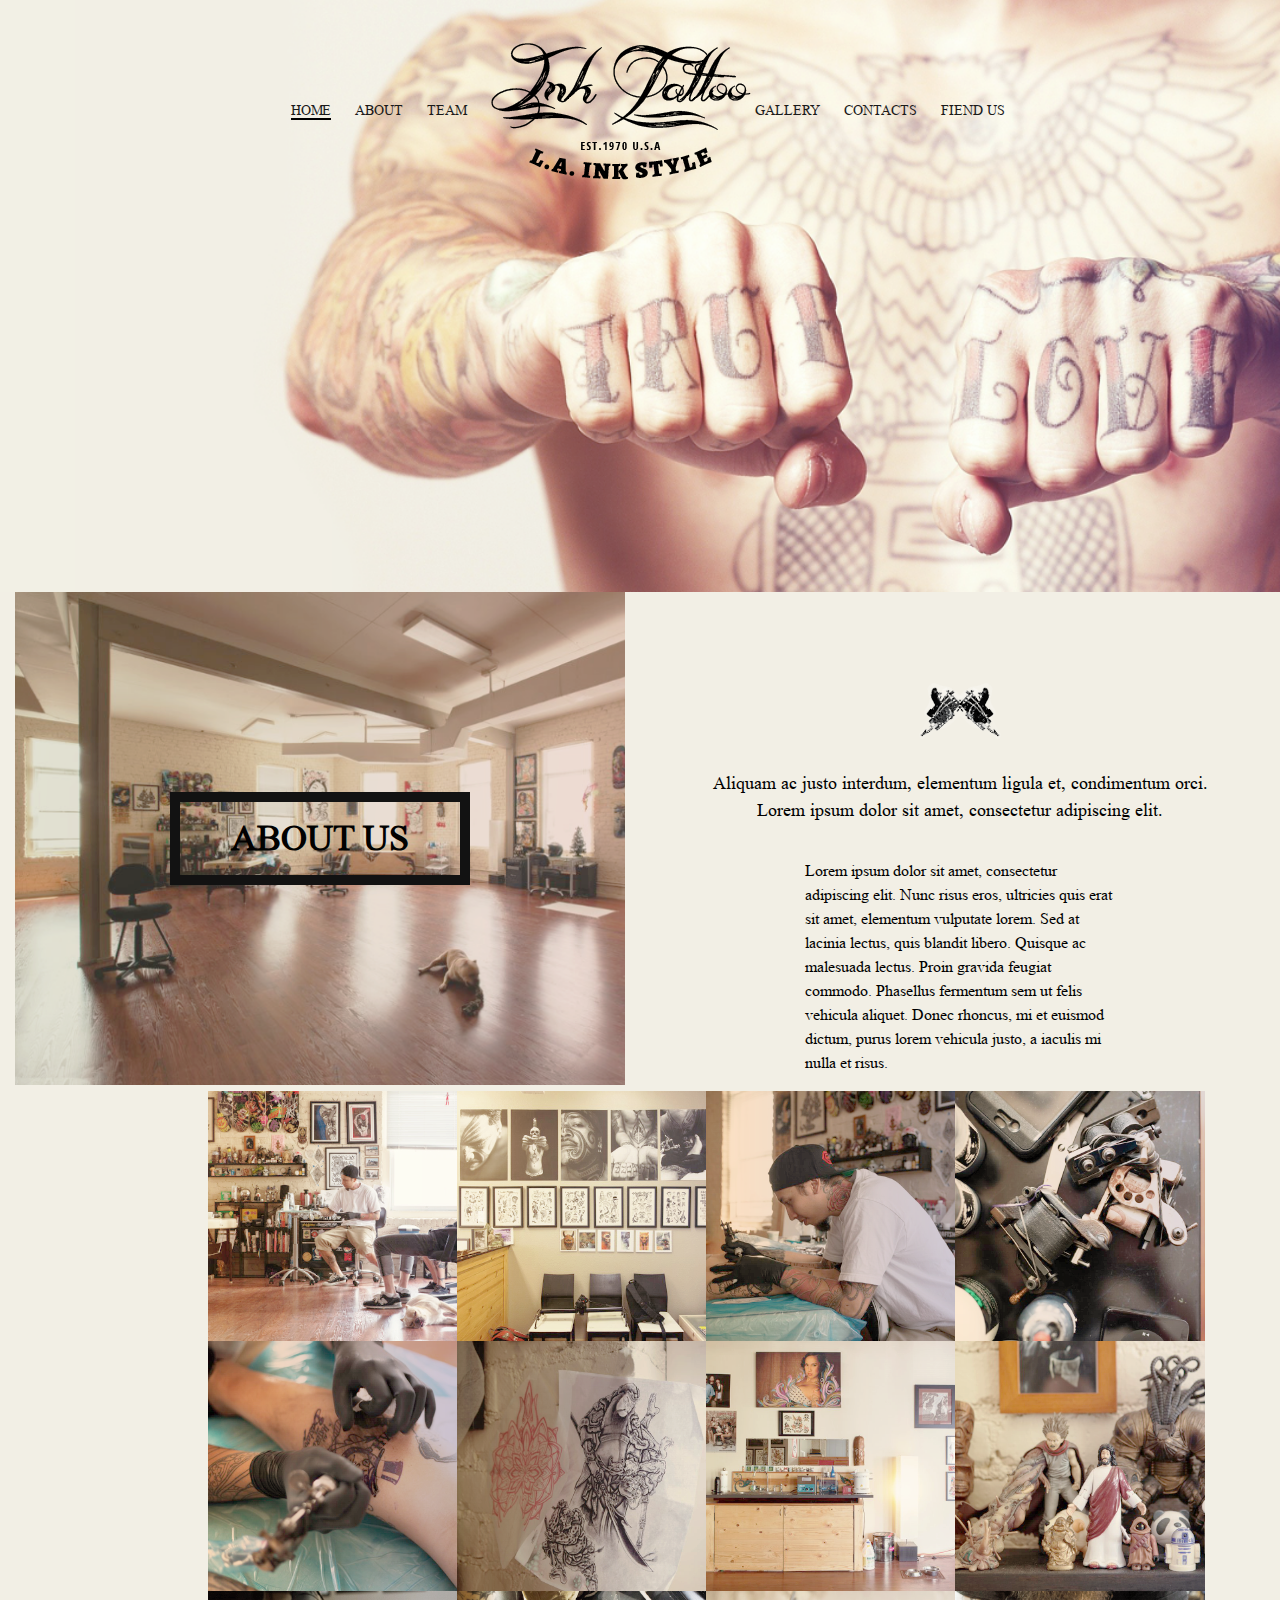
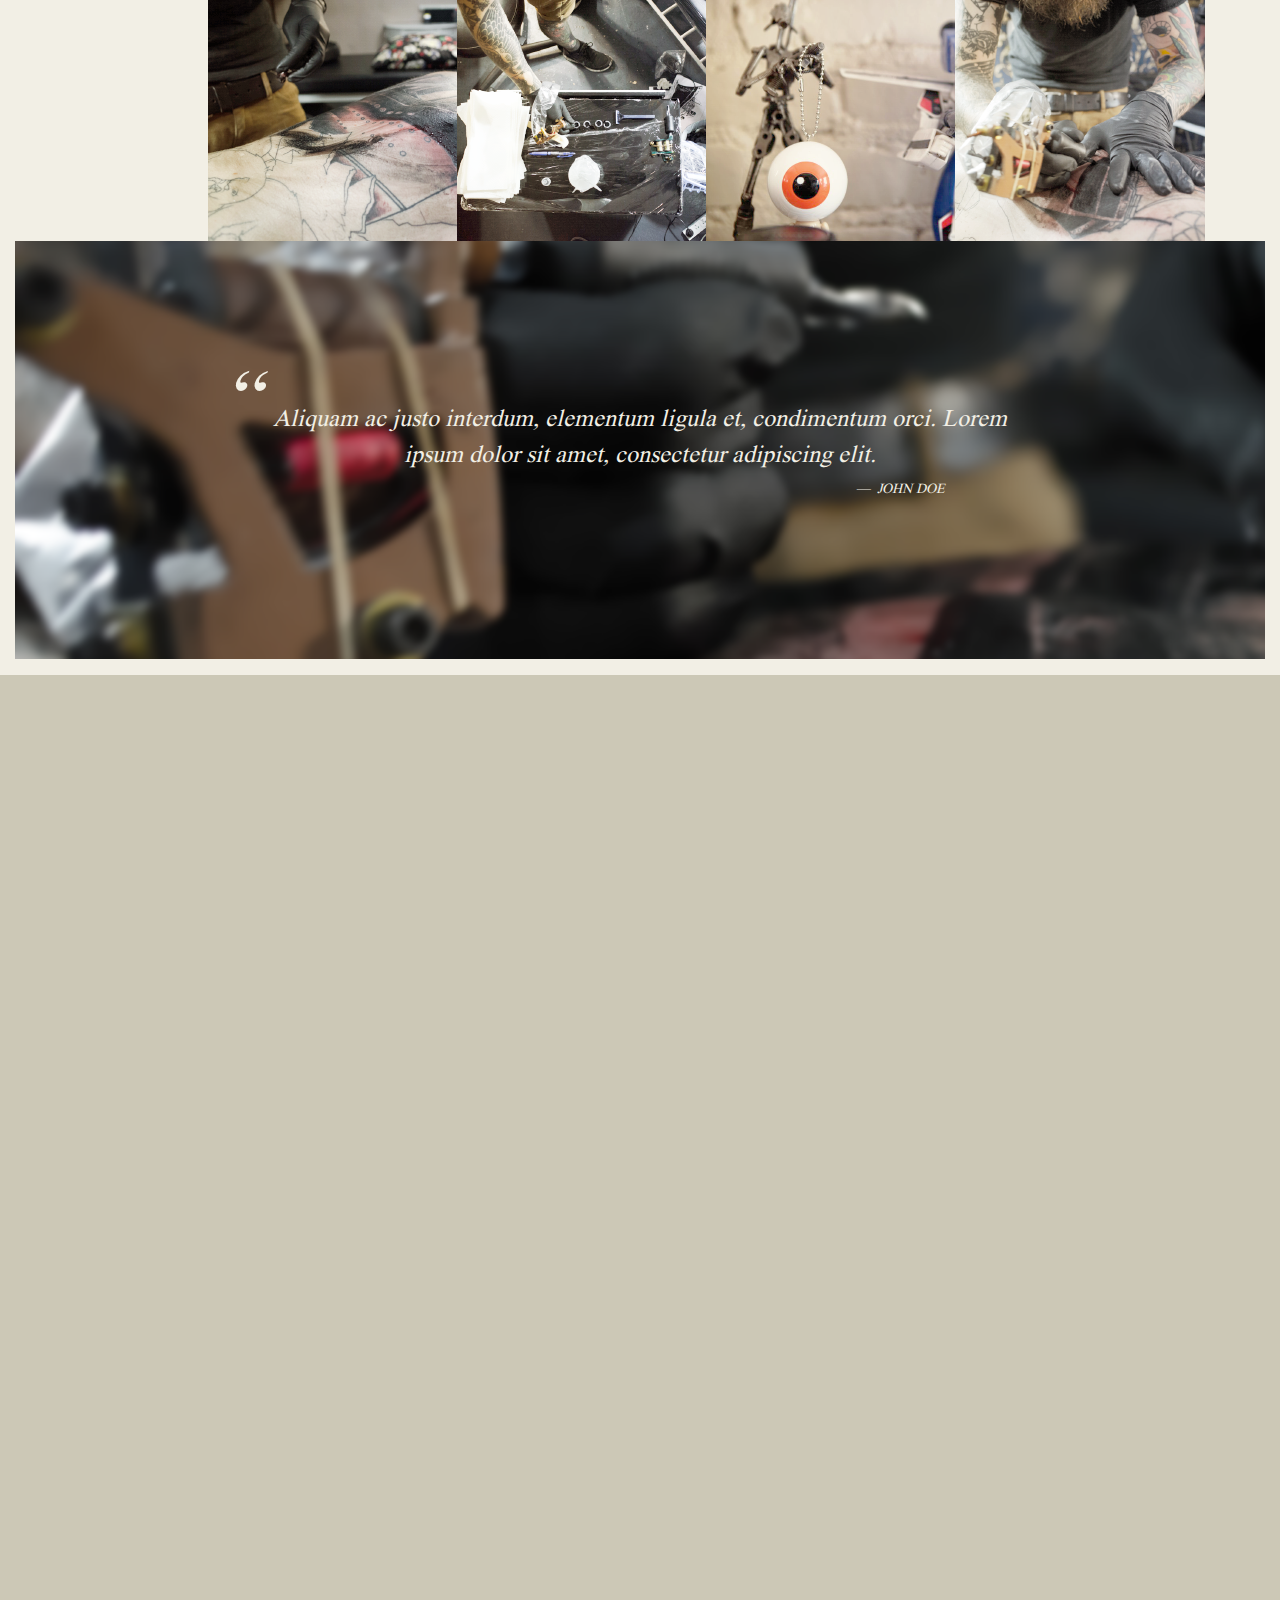
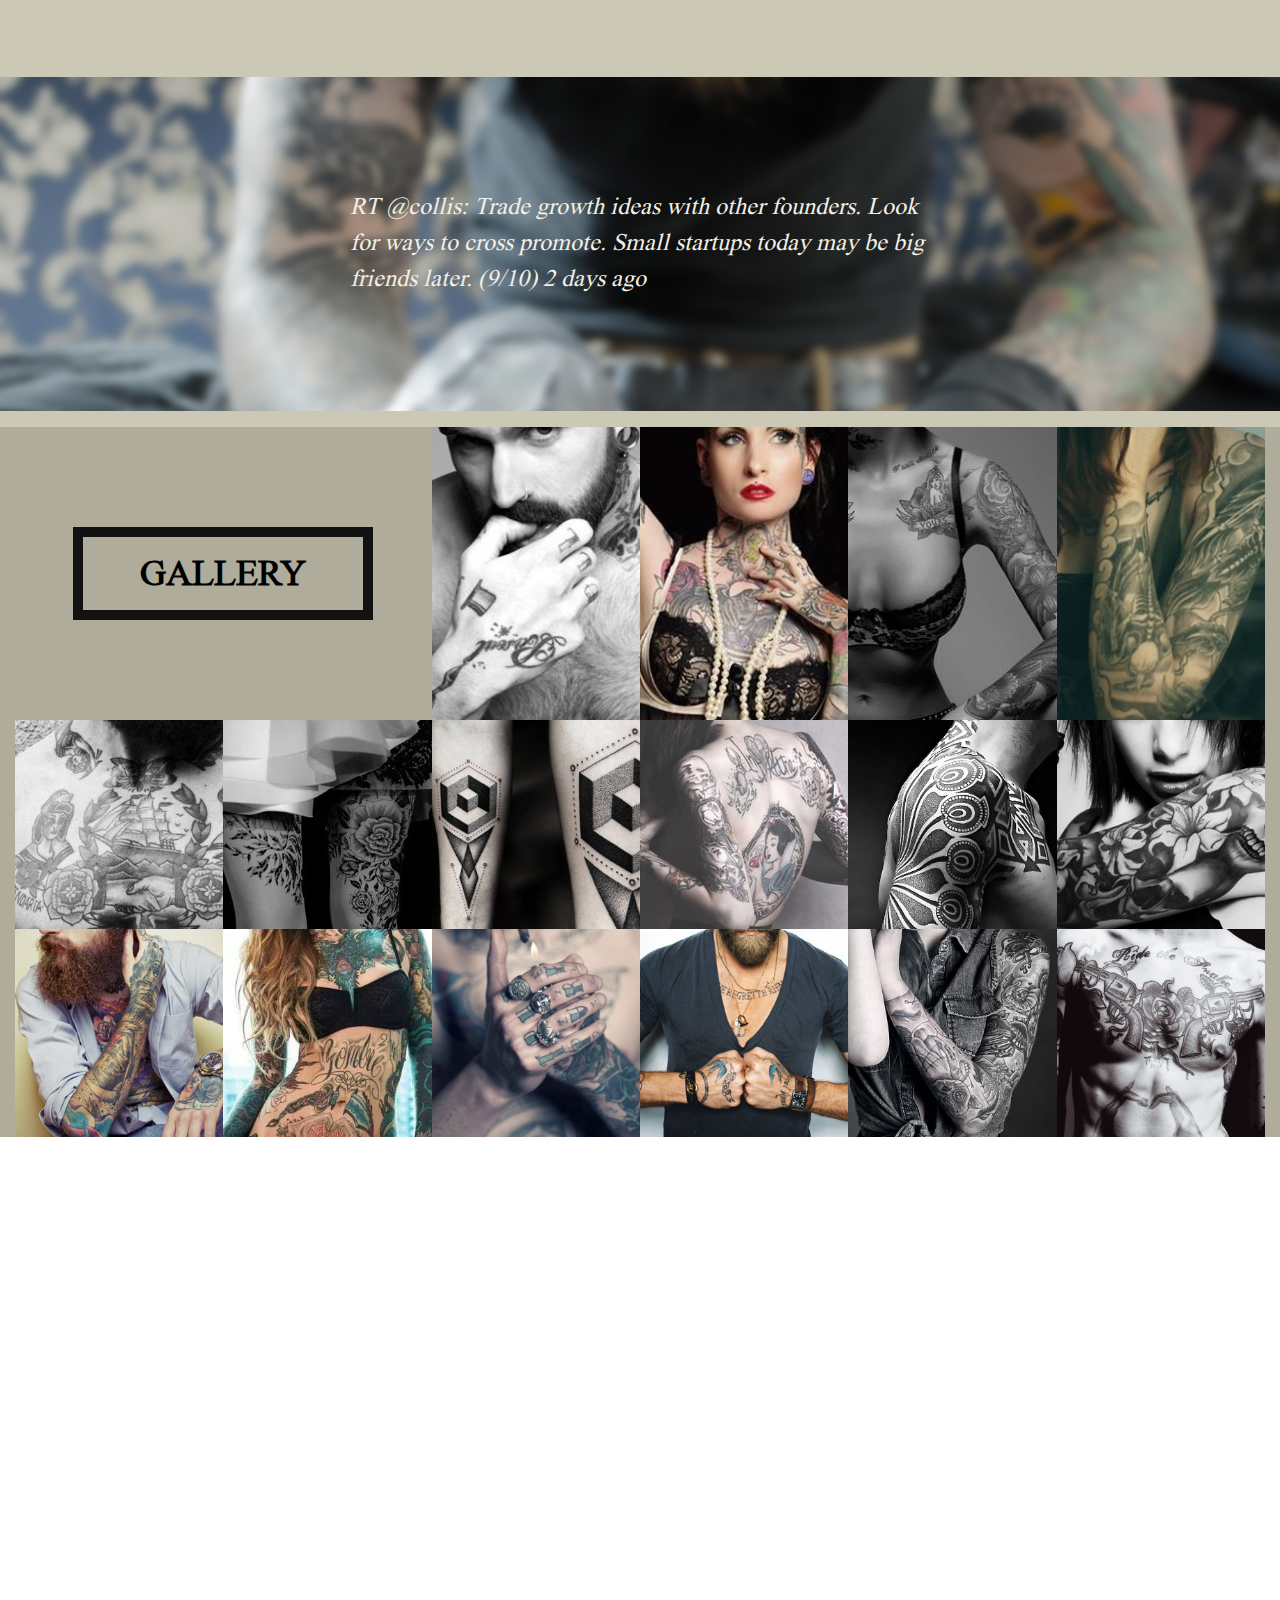
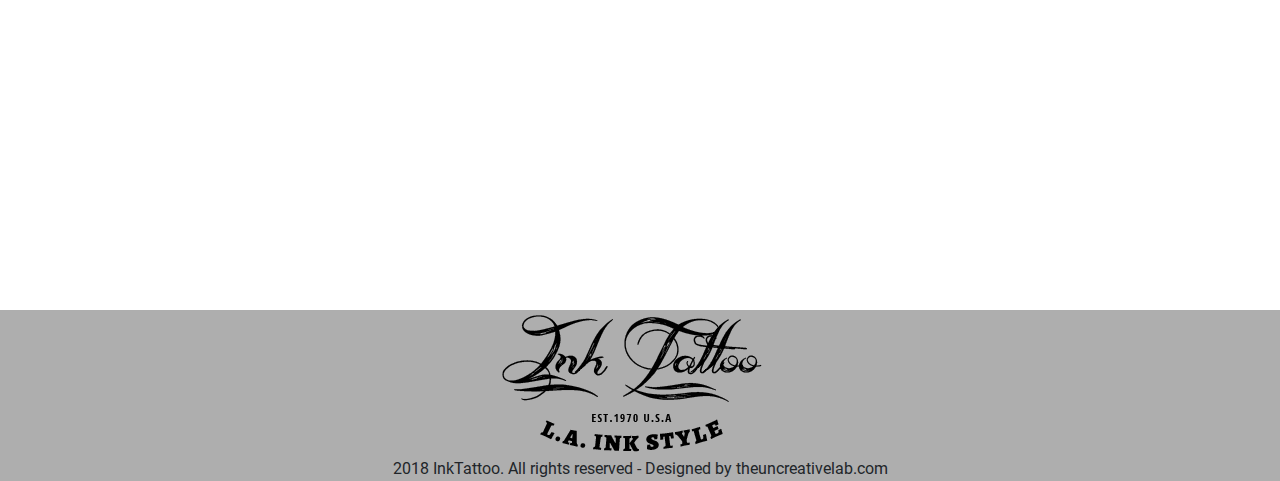
==== index.html @ c5f4de6f "tatoo" ====
<!DOCTYPE html>
<html lang="en">

<head>
   <meta charset="UTF-8">
   <meta name="viewport" content="width=device-width, initial-scale=1.0">
   <meta http-equiv="X-UA-Compatible" content="ie=edge">
   <title>Final</title>
   <link rel="stylesheet" href="css/bootstrap.min.css">
   <link rel="stylesheet" href="css/main.css">
   <link rel="stylesheet" href="css/fonts.css">
   <link rel="stylesheet" href="css/animate.css">
   <link rel="stylesheet" href="https://use.fontawesome.com/releases/v5.5.0/css/all.css" integrity="sha384-B4dIYHKNBt8Bc12p+WXckhzcICo0wtJAoU8YZTY5qE0Id1GSseTk6S+L3BlXeVIU"
      crossorigin="anonymous">
      
</head>

<body>
   <header class="header">
      <div class="container">
         <div class="row">
            <div class="col-md-12 offset-lg-2">
               <nav class="navbar navbar-expand-lg ">
                  <button class="navbar-toggler" data-target="#my-nav" data-toggle="collapse">
                     <span class="navbar-toggler-icon"><i class="fas fa-ellipsis-h"></i></span>
                  </button>
                  <div id="my-nav" class="collapse navbar-collapse">
                        <ul class="navbar-nav">
                              <li><a href="#yak1" class="active">Home</a></li>
                              <li><a href="#about">About</a></li>
                              <li><a href="#team">Team</a></li>
                              <a class="navbar-brand"> <img class="img-fluid" src="img/Ink_Tattoo_Logo.png" alt=""></a>
                              <li><a href="#gallery">GALLERY</a></li>
                              <li><a href="#contact">Contacts</a></li>
                              <li><a href="#yak6">Fiend us</a></li>
                           </ul>
                  </div>
               </nav>
            </div>
         </div>
      </div>
   </header>
   <section class="about" id="about">
      <div class="container-fluid">
         <div class="row wow fadeInLeft">
            <div class="col-md-6 text-center">
               <div class="left-side ">
                  <h2>About us</h2>
               </div>
            </div>
            <div class="col-md-6 text-center">
               <div class="right-side">
                  <img class="img-fluid" src="img/tattoo_design.png" alt=""><br>
                  <span>Aliquam ac justo interdum, elementum ligula et, condimentum orci. <br> Lorem ipsum dolor sit
                     amet, consectetur adipiscing elit.</span>
                  <p>Lorem ipsum dolor sit amet, consectetur adipiscing elit. Nunc risus eros, ultricies quis erat sit
                     amet, elementum vulputate lorem. Sed at lacinia lectus, quis blandit libero.
                     Quisque ac malesuada lectus. Proin gravida feugiat commodo. Phasellus fermentum sem ut felis
                     vehicula aliquet. Donec rhoncus, mi et euismod dictum, purus lorem vehicula justo, a iaculis mi
                     nulla et risus.</p>

               </div>
            </div>
         </div>
         <div class="row">
            <div class="col-md-10 offset-2 no-gutters">
               <div class="gallery-about">
                  <img class="img-fluid" src="img/img1.png" alt="">
                  <img class="img-fluid" src="img/img2.png" alt="">
                  <img class="img-fluid" src="img/img3.png" alt="">
                  <img class="img-fluid" src="img/img4.png" alt="">
                  <img class="img-fluid" src="img/img5.png" alt="">
                  <img class="img-fluid" src="img/img6.png" alt="">
                  <img class="img-fluid" src="img/img7.png" alt="">
                  <img class="img-fluid" src="img/img8.png" alt="">
                  <img class="img-fluid" src="img/img9.png" alt="">
                  <img class="img-fluid" src="img/img10.png" alt="">
                  <img class="img-fluid" src="img/img11.png" alt="">
                  <img class="img-fluid" src="img/img12.png" alt="">
               </div>
            </div>
         </div>
         <div class="row">
            <div class="col-md-12 text-center">
               <div class="blockquote">
                  <blockquote>
                     Aliquam ac justo interdum, elementum ligula et, condimentum orci. Lorem ipsum dolor sit amet,
                     consectetur adipiscing elit.
                     <cite> john doe </cite>
                  </blockquote>
               </div>
            </div>
         </div>
      </div>
   </section>
   <section class="team" id="team">
      <div class="container-fluid">
         <div class="row wow fadeInLeft">
            <div class="col-md-4 no-gutters text-center">
               <div class="team1 ">
                  <h2>Team</h2>
               </div>
            </div>
            <div class="col-md-4 no-gutters">
               <div class="team2">
                  <img class="img-fluid" src="img/img.jpeg" alt="">
               </div>
            </div>
            <div class="col-md-4 no-gutters text-center">
               <div class="team3">
                  <h3>Corey Miller</h3>
                  <p>Lorem ipsum dolor sit amet, consectetur adipiscing elit. Nunc risus eros, ultricies quis erat sit
                     amet, elementum vulputate lorem. Sed at lacinia lectus, quis blandit libero.
                     Quisque ac malesuada lectus. Proin gravida feugiat commodo. Phasellus fermentum sem ut felis
                     vehicula aliquet. Donec rhoncus, mi et euismod dictum, purus lorem vehicula justo, a iaculis mi
                     nulla et risus.</p>
                  <span><i class="fab fa-facebook-f"></i></span>
                  <span><i class="fab fa-twitter"></i></span>
                  <span><i class="fab fa-tumblr"></i> </span>
                  <span><i class="fab fa-linkedin-in"></i></span>
                  <span><i class="fab fa-instagram"></i></span>
                  <span><i class="fab fa-google-plus-g"></i></span>
               </div>
            </div>
         </div>
         <div class="row wow fadeInRight">
            <div class="col-md-4 no-gutters">
               <div class="team4">
                  <img class="img-fluid" src="img/member1.png" alt="">
               </div>
            </div>
            <div class="col-md-4 no-gutters">
               <div class="team3 text-center">
                  <h3>Kat Von D</h3>
                  <p>Lorem ipsum dolor sit amet, consectetur adipiscing elit. Nunc risus eros, ultricies quis erat sit
                     amet, elementum vulputate lorem. Sed at lacinia lectus, quis blandit libero.
                     Quisque ac malesuada lectus. Proin gravida feugiat commodo. Phasellus fermentum sem ut felis
                     vehicula aliquet. Donec rhoncus, mi et euismod dictum, purus lorem vehicula justo, a iaculis mi
                     nulla et risus.</p>
                  <span><i class="fab fa-facebook-f"></i></span>
                  <span><i class="fab fa-twitter"></i></span>
                  <span><i class="fab fa-tumblr"></i> </span>
                  <span><i class="fab fa-linkedin-in"></i></span>
                  <span><i class="fab fa-instagram"></i></span>
                  <span><i class="fab fa-google-plus-g"></i></span>
               </div>
            </div>
            <div class="col-md-4 no-gutters">
               <div class="team6 text-center">
                  <h3>Newsletter</h3>
                  <p>Join thousands of other <br> people subscribe to our news
                  </p>
                  <input type="email" placeholder="insert email"><br>
                  <button class="btn">Submit</button>
               </div>
            </div>
         </div>
         <div class="row">
            <div class="col-md-12 no-gutters text-center">
               <div class="blockquote2">
                  <span><i class="fab fa-twitter"></i></span>
                  <p>
                     RT @collis: Trade growth ideas with other founders. Look for ways to cross promote. Small startups
                     today may be big friends later. (9/10) 2 days ago
                  </p>
               </div>
            </div>
         </div>

      </div>
   </section>
   <section class="gallery" id="gallery">
      <div class="container-fluid">
         <div class="row no-gutters">
            <div class="col-md-4 text-center">
               <div class="title">
                  <h2>gallery</h2>
               </div>
            </div>
            <div class="col-lg-2 col-sm-4">
               <img class="img-fluid" src="img/1img.png" alt="">
               <ul>
                  <a href="">
                     <li><i class="fas fa-search text-center"></i></li>
                  </a>
                  <a href="">
                     <li><i class="fas fa-link"></i></li>
                  </a>
                  <a href="">
                     <li><i class="fas fa-heart"></i></li>
                  </a>
               </ul>
            </div>
            <div class="col-lg-2 col-sm-4">
               <img class="img-fluid" src="img/2img.png" alt="">
               <ul>
                  <a href="">
                     <li><i class="fas fa-search text-center"></i></li>
                  </a>
                  <a href="">
                     <li><i class="fas fa-link"></i></li>
                  </a>
                  <a href="">
                     <li><i class="fas fa-heart"></i></li>
                  </a>
               </ul>
            </div>
            <div class="col-lg-2 col-sm-4">
               <img class="img-fluid" src="img/3img.png" alt="">
               <ul>
                  <a href="">
                     <li><i class="fas fa-search text-center"></i></li>
                  </a>
                  <a href="">
                     <li><i class="fas fa-link"></i></li>
                  </a>
                  <a href="">
                     <li><i class="fas fa-heart"></i></li>
                  </a>
               </ul>
            </div>
            <div class="col-lg-2 col-sm-4">
               <img class="img-fluid" src="img/4img.png" alt="">
               <ul>
                  <a href="">
                     <li><i class="fas fa-search text-center"></i></li>
                  </a>
                  <a href="">
                     <li><i class="fas fa-link"></i></li>
                  </a>
                  <a href="">
                     <li><i class="fas fa-heart"></i></li>
                  </a>
               </ul>
            </div>
            <div class="col-lg-2 col-sm-4">
               <img class="img-fluid" src="img/5img.png" alt="">
               <ul>
                  <a href="">
                     <li><i class="fas fa-search text-center"></i></li>
                  </a>
                  <a href="">
                     <li><i class="fas fa-link"></i></li>
                  </a>
                  <a href="">
                     <li><i class="fas fa-heart"></i></li>
                  </a>
               </ul>
            </div>
            <div class="col-lg-2 col-sm-4">
               <img class="img-fluid" src="img/6img.png" alt="">
               <ul>
                  <a href="">
                     <li><i class="fas fa-search text-center"></i></li>
                  </a>
                  <a href="">
                     <li><i class="fas fa-link"></i></li>
                  </a>
                  <a href="">
                     <li><i class="fas fa-heart"></i></li>
                  </a>
               </ul>
            </div>
            <div class="col-lg-2 col-sm-4">
               <img class="img-fluid" src="img/7img.png" alt="">
               <ul>
                  <a href="">
                     <li><i class="fas fa-search text-center"></i></li>
                  </a>
                  <a href="">
                     <li><i class="fas fa-link"></i></li>
                  </a>
                  <a href="">
                     <li><i class="fas fa-heart"></i></li>
                  </a>
               </ul>
            </div>
            <div class="col-lg-2 col-sm-4">
               <img class="img-fluid" src="img/8img.png" alt="">
               <ul>
                  <a href="">
                     <li><i class="fas fa-search text-center"></i></li>
                  </a>
                  <a href="">
                     <li><i class="fas fa-link"></i></li>
                  </a>
                  <a href="">
                     <li><i class="fas fa-heart"></i></li>
                  </a>
               </ul>
            </div>
            <div class="col-lg-2 col-sm-4">
               <img class="img-fluid" src="img/9img.png" alt="">
               <ul>
                  <a href="">
                     <li><i class="fas fa-search text-center"></i></li>
                  </a>
                  <a href="">
                     <li><i class="fas fa-link"></i></li>
                  </a>
                  <a href="">
                     <li><i class="fas fa-heart"></i></li>
                  </a>
               </ul>
            </div>
            <div class="col-lg-2 col-sm-4">
               <img class="img-fluid" src="img/10img.png" alt="">
               <ul>
                  <a href="">
                     <li><i class="fas fa-search text-center"></i></li>
                  </a>
                  <a href="">
                     <li><i class="fas fa-link"></i></li>
                  </a>
                  <a href="">
                     <li><i class="fas fa-heart"></i></li>
                  </a>
               </ul>
            </div>
            <div class="col-lg-2 col-sm-4">
               <img class="img-fluid" src="img/11img.png" alt="">
               <ul>
                  <a href="">
                     <li><i class="fas fa-search text-center"></i></li>
                  </a>
                  <a href="">
                     <li><i class="fas fa-link"></i></li>
                  </a>
                  <a href="">
                     <li><i class="fas fa-heart"></i></li>
                  </a>
               </ul>
            </div>
            <div class="col-lg-2 col-sm-4">
               <img class="img-fluid" src="img/12img.png" alt="">
               <ul>
                  <a href="">
                     <li><i class="fas fa-search text-center"></i></li>
                  </a>
                  <a href="">
                     <li><i class="fas fa-link"></i></li>
                  </a>
                  <a href="">
                     <li><i class="fas fa-heart"></i></li>
                  </a>
               </ul>
            </div>
            <div class="col-lg-2 col-sm-4">
               <img class="img-fluid" src="img/13img.png" alt="">
               <ul>
                  <a href="">
                     <li><i class="fas fa-search text-center"></i></li>
                  </a>
                  <a href="">
                     <li><i class="fas fa-link"></i></li>
                  </a>
                  <a href="">
                     <li><i class="fas fa-heart"></i></li>
                  </a>
               </ul>
            </div>
            <div class="col-lg-2 col-sm-4">
               <img class="img-fluid" src="img/14img.png" alt="">
               <ul>
                  <a href="">
                     <li><i class="fas fa-search text-center"></i></li>
                  </a>
                  <a href="">
                     <li><i class="fas fa-link"></i></li>
                  </a>
                  <a href="">
                     <li><i class="fas fa-heart"></i></li>
                  </a>
               </ul>
            </div>
            <div class="col-lg-2 col-sm-4">
               <img class="img-fluid" src="img/15img.png" alt="">
               <ul>
                  <a href="">
                     <li><i class="fas fa-search text-center"></i></li>
                  </a>
                  <a href="">
                     <li><i class="fas fa-link"></i></li>
                  </a>
                  <a href="">
                     <li><i class="fas fa-heart"></i></li>
                  </a>
               </ul>
            </div>
            <div class="col-lg-2 col-sm-4">
               <img class="img-fluid" src="img/16img.png" alt="">
               <ul>
                  <a href="">
                     <li><i class="fas fa-search text-center"></i></li>
                  </a>
                  <a href="">
                     <li><i class="fas fa-link"></i></li>
                  </a>
                  <a href="">
                     <li><i class="fas fa-heart"></i></li>
                  </a>
               </ul>
            </div>
         </div>
      </div>
   </section>
   <section class="contact wow fadeInLeft" id="contact">
      <div class="container">
         <div class="row">
            <div class="col-md-6">
               <div class="contacts text-center">
                  <h2>Contact Us</h2>
                  <p>Aliquam ac justo interdum, elementum ligula et, condimentum orci. Lorem ipsum dolor sit amet, consectetur adipiscing elit.</p>
                     <ul> <strong>INFO:</strong>
                        <li>Phone : + 123-456-789-456</li>
                        <li>Fax: + 123-456-789-456</li>
                        <li>Email : info@inktattoo.net</li>
                        <li>Adress : 1234 Street Road, City Name</li>
                     </ul>
                     <span><i class="fab fa-facebook-f"></i></span>
                     <span><i class="fab fa-twitter"></i></span>
                     <span><i class="fab fa-tumblr"></i> </span>
                     <span><i class="fab fa-linkedin-in"></i></span>
                     <span><i class="fab fa-instagram"></i></span>
                     <span><i class="fab fa-google-plus-g"></i></span>
               </div>
            </div>
            <div class="col-md-6 text-center">
               <div class="register">
               <form class="needs-validation" novalidate>
                  <div class="form-row">
                     <div class="col-md-8 offset-2">
                        <label for="validationCustomUsername"></label>
                        <div class="input-group">
                           <input type="text" class="form-control" id="validationCustomUsername" placeholder="Login"
                              aria-describedby="inputGroupPrepend" required>
                           <div class="invalid-feedback">
                              Please choose a login.
                           </div>
                        </div>
                     </div>
                     <div class="col-md-8 offset-2">
                        <label for="validationCustom03"></label>
                        <input type="email" class="form-control" id="validationCustom03" placeholder="Email" required>
                        <div class="invalid-feedback">
                           Please provide a valid email.
                        </div>
                     </div>
                     <div class="col-md-8 offset-2">
                        <label for="validationCustom04"></label>
                        <input type="password" class="form-control"  placeholder="Password" required>
                        <div class="invalid-feedback">
                           Please provide a valid password.
                        </div>
                     </div>
                     <div class="col-md-8 offset-2">
                           <label for="validationCustom04"></label>
                           <input type="password" class="form-control"  placeholder="Confirm password" required>
                           <div class="invalid-feedback">
                           Please confirm the password.
                        </div>
                     </div>
                  </div>
                  <div class="form-group">
                     <div class="form-check">
                        <input class="form-check-input" type="checkbox" value="" id="invalidCheck" required>
                        <label class="form-check-label" for="invalidCheck">
                           Agree to terms and conditions
                        </label>
                        <div class="invalid-feedback">
                           You must agree before submitting.
                        </div>
                     </div>
                  </div>
                  <button class="btn" type="submit">Register</button>
               </form>
               <script>
                  // Example starter JavaScript for disabling form submissions if there are invalid fields
                  (function () {
                     'use strict';
                     window.addEventListener('load', function () {
                        // Fetch all the forms we want to apply custom Bootstrap validation styles to
                        var forms = document.getElementsByClassName('needs-validation');
                        // Loop over them and prevent submission
                        var validation = Array.prototype.filter.call(forms, function (form) {
                           form.addEventListener('submit', function (event) {
                              if (form.checkValidity() === false) {
                                 event.preventDefault();
                                 event.stopPropagation();
                              }
                              form.classList.add('was-validated');
                           }, false);
                        });
                     }, false);
                  })();
               </script>
            </div>
         </div>
         </div>
      </div>
   </section>
   <footer class="footer">
         <div class="container">
               <div class="row">
                  <div class="col-md-12 text-center">
                     <div class="navbar-bottom">
                        <a class="navbar-brand"> <img class="img-fluid" src="img/Ink_Tattoo_Logo.png" alt=""></a>
                        <br>
                        <span>2018  InkTattoo. All rights reserved - Designed by theuncreativelab.com</span>
                     </div>
                  </div>
               </div>
            </div>
   </footer>

   <script src="js/jquery-3.3.1.min.js"></script>
   <script src="js/bootstrap.min.js"></script>
   <script src="js/javascript.js"></script>
   <script>
      new WOW().init();
      </script>
</body>

</html>
---- css/main.css ----
.header {
  background: url(../img/Single_slide.png) no-repeat;
  width: 100%;
  height: 100%;
  background-size: cover;
}

.navbar-nav {
  display: inline;
  margin-top: 30px;
  margin-bottom: 399px;
}

.navbar-nav li {
  display: inline;
  padding-right: 20px;
}

.navbar-nav a {
  color: #1a1a1a;
  font-family: "Times New Roman";
  font-size: 14px;
  font-weight: 400;
  text-transform: uppercase;
  margin-right: 0px;
}

.active {
  color: #000000;
  letter-spacing: -0.18px;
  border-bottom: 2px solid #000000;
}

.about {
  background-color: #f2efe5;
}

.left-side {
  background: url(../img/img_studio_bg.png) no-repeat;
  background-size: cover;
  padding-top: 200px;
  padding-bottom: 200px;
}

.left-side h2 {
  color: #010101;
  font-family: "Times New Roman";
  font-size: 36px;
  font-weight: 900;
  text-transform: uppercase;
  border: 10px solid #121212;
  width: 300px;
  padding-top: 15px;
  padding-bottom: 15px;
  padding-left: 20px;
  padding-right: 20px;
  display: block;
  margin: 0 auto;
}

.right-side img {
  margin-top: 90px;
  margin-bottom: 30px;
}

.right-side span {
  color: #000000;
  font-family: "Times New Roman";
  font-size: 18px;
  font-weight: 400;
}

.right-side p {
  margin-top: 35px;
  color: #000000;
  font-family: "Times New Roman";
  font-size: 16px;
  font-weight: 400;
  padding-left: 150px;
  padding-right: 150px;
  text-align: left;
}

.gallery-about img {
  margin-left: -5px;
}

blockquote {
  padding-top: 160px;
  padding-bottom: 160px;
}

.blockquote {
  background: url(../img/Livello_26.png) no-repeat;
  background-size: cover;
  font-family: "Times New Roman";
  font-style: italic;
  font-size: 24px;
  font-weight: 400;
  position: relative;
  color: #f2efe5;
  padding-left: 550px;
  padding-right: 550px;
}

.blockquote:before {
  display: block;
  content: "\201C";
  font-size: 80px;
  position: absolute;
  left: 500px;
  top: 70px;
  color: #f2efe5;
}

.blockquote cite {
  font-family: "Times New Roman";
  font-style: italic;
  color: #999999;
  font-size: 14px;
  display: block;
  margin-left: 520px;
  margin-top: 5px;
  color: #f2efe5;
  font-size: 14px;
  font-weight: 400;
  text-transform: uppercase;
}

cite:before {
  content: "\2014 \2009";
}

.team {
  background-color: #ccc8b6;
}

.team1 {
  background: url(../img/img_bg.png) no-repeat;
  background-size: cover;
  padding-top: 200px;
  padding-bottom: 207px;
}

.team1 h2 {
  color: #010101;
  font-family: "Times New Roman";
  font-size: 36px;
  font-weight: 900;
  text-transform: uppercase;
  border: 10px solid #121212;
  width: 300px;
  padding-top: 15px;
  padding-bottom: 15px;
  padding-left: 20px;
  padding-right: 20px;
  display: block;
  margin: 0 auto;
}

.team2 img {
  -o-object-fit: cover;
     object-fit: cover;
  height: 500px;
  width: 100%;
}

.team3 h3 {
  color: #000000;
  font-family: "Times New Roman";
  font-size: 24px;
  font-weight: 600;
  text-transform: uppercase;
  margin-top: 120px;
  margin-bottom: 50px;
}

.team3 p {
  color: #000000;
  font-family: "Open Sans";
  font-size: 14px;
  font-weight: 500;
  margin-bottom: 50px;
  padding-right: 50px;
  padding-left: 50px;
  text-align: left;
}

.team3 span {
  font-size: 36px;
  margin-left: 50px;
}

.no-gutters {
  padding-right: 0px;
  padding-left: 0px;
  padding-bottom: 0px;
  padding-top: 0px;
}

.team4 img {
  -o-object-fit: cover;
     object-fit: cover;
  height: 500px;
  width: 100%;
}

.team6 {
  background: #f2efe5;
  background-size: contain;
  padding-bottom: 175px;
}

.team6 h3 {
  padding-top: 150px;
  color: #000000;
  font-family: "Times New Roman";
  font-size: 14px;
  font-weight: 500;
  text-transform: uppercase;
  padding-left: 150px;
  text-align: left;
}

.team6 p {
  color: #000000;
  font-family: "Times New Roman";
  font-size: 12px;
  font-weight: 400;
  text-transform: uppercase;
  padding-left: 150px;
  text-align: left;
}

.team6 input {
  opacity: 0.45;
  color: #333333;
  font-family: "Times New Roman";
  width: 350px;
  height: 40px;
  padding-left: 20px;
  margin-right: 0px;
  font-size: 12px;
  font-weight: 400;
  text-transform: uppercase;
  border: 2px solid #000000;
}

.btn {
  margin-top: 20px;
  color: #ffffff;
  font-family: "Times New Roman";
  font-size: 12px;
  font-weight: 400;
  text-transform: uppercase;
  background-color: #9a977a;
  padding-left: 150px;
  padding-right: 150px;
  padding-top: 10px;
  padding-bottom: 10px;
}

.blockquote2 {
  background: url(../img/img_bg2.png) no-repeat;
  background-size: cover;
  font-family: "Times New Roman";
  font-style: italic;
  font-size: 24px;
  font-weight: 400;
  color: #f2efe5;
  padding-left: 350px;
  padding-right: 350px;
  text-align: left;
}

.blockquote2 span {
  display: block;
  margin: 0 auto;
  text-align: center;
  color: #ccc8b6;
  font-size: 48px;
  padding-top: 112px;
}

.blockquote2 p {
  padding-bottom: 114px;
}

.gallery {
  background-color: #afac9c;
}

.gallery i {
  font-size: 30px;
  display: block;
  color: #000000;
}

.gallery img {
  -o-object-fit: cover;
     object-fit: cover;
  height: 100%;
  width: 100%;
  margin-right: -4px;
}

.col-sm-4 ul {
  position: absolute;
  top: 137px;
  padding: 0;
  margin: 0;
  display: none;
}

.col-sm-4 ul a {
  list-style-type: none;
  display: inline;
  margin-left: 50px;
  text-align: center;
}

.col-2:hover img {
  -webkit-filter: opacity(0.4);
  -webkit-filter-filter: opacity(0.4);
}

.col-2:hover ul {
  position: absolute;
  top: 137px;
  padding: 0;
  margin: 0;
  display: -webkit-box;
  display: -ms-flexbox;
  display: flex;
}

.col-2:hover ul a {
  list-style-type: none;
  display: inline;
  margin-left: 50px;
  text-align: center;
}

.col-sm-4 ul {
  position: absolute;
  top: 137px;
  padding: 0;
  margin: 0;
  display: none;
}

.col-sm-4 ul a {
  list-style-type: none;
  display: inline;
  margin-left: 50px;
  text-align: center;
}

.col-sm-4:hover img {
  -webkit-filter: opacity(0.4);
  -webkit-filter-filter: opacity(0.4);
}

.col-sm-4:hover ul {
  position: absolute;
  top: 137px;
  padding: 0;
  margin: 0;
  display: -webkit-box;
  display: -ms-flexbox;
  display: flex;
}

.col-sm-4:hover ul a {
  list-style-type: none;
  display: inline;
  margin-left: 50px;
  text-align: center;
}

.title {
  padding-top: 100px;
  padding-bottom: 100px;
}

.title h2 {
  color: #010101;
  font-family: "Times New Roman";
  font-size: 36px;
  font-weight: 900;
  text-transform: uppercase;
  border: 10px solid #121212;
  width: 300px;
  padding-top: 15px;
  padding-bottom: 15px;
  padding-left: 20px;
  padding-right: 20px;
  display: block;
  margin: 0 auto;
}

.contact {
  background-color: #e7e5d0;
  padding-bottom: 160px;
}

.contacts {
  margin-top: 180px;
}

.contacts h2 {
  color: #010101;
  font-family: "Times New Roman";
  font-size: 36px;
  font-weight: 900;
  text-transform: uppercase;
  border: 10px solid #121212;
  width: 300px;
  padding-top: 15px;
  padding-bottom: 15px;
  padding-left: 20px;
  padding-right: 20px;
  display: block;
  margin: 0 auto;
}

.contacts p {
  padding-top: 80px;
  color: #000000;
  font-family: "Times New Roman";
  font-size: 18px;
  font-weight: 400;
}

.contacts ul {
  list-style-type: none;
  text-align: left;
  color: #000000;
  font-family: "Times New Roman";
  font-size: 16px;
  font-weight: 400;
  text-transform: uppercase;
}

.contacts span {
  font-size: 36px;
  margin-right: 25px;
}

.contacts i {
  margin-top: 100px;
}

.contacts .fa-twitter:hover {
  color: #3ac9e8;
}

.contacts .fa-facebook-f:hover {
  color: blue;
}

.contacts .fa-tumblr:hover {
  color: #47535F;
}

.contacts .fa-linkedin-in:hover {
  color: #0274B3;
}

.contacts .fa-instagram:hover {
  color: #673BD0;
}

.contacts .fa-google-plus-g:hover {
  color: #E34133;
}

.register {
  padding-top: 250px;
}

.form-check {
  padding-top: 20px;
  margin-right: 80px;
}

.form-row {
  opacity: 0.45;
  color: #333333;
  font-family: "Times New Roman";
  padding-left: 20px;
  font-size: 12px;
  font-weight: 400;
  text-transform: uppercase;
}

.form-control {
  border: 2px solid #000000;
}

.footer {
  background-color: #aeaeae;
}

.navbar-bottom {
  display: inline;
  margin-top: 170px;
  margin-bottom: 115px;
}

.navbar-bottom li {
  display: inline;
  padding-right: 20px;
  padding-left: 30px;
}

.navbar-bottom a {
  color: #1a1a1a;
  font-family: "Times New Roman";
  font-size: 14px;
  font-weight: 400;
  text-transform: uppercase;
}

.navbar-toggler {
  padding: .25rem .75rem;
  font-size: 1.25rem;
  line-height: 1;
  background-color: transparent;
  border-radius: .25rem;
  border: none;
}

@media (min-width: 1200px) {
  .blockquote {
    padding-left: 250px;
    padding-right: 250px;
  }
  .blockquote:before {
    left: 208px;
    top: 98px;
  }
  .team3 span {
    margin-left: 30px;
  }
}

@media (min-width: 992px) and (max-width: 1199px) {
  .right-side span {
    font-size: 17px;
  }
  .right-side p {
    padding-left: 50px;
  }
  .blockquote {
    padding-left: 250px;
    padding-right: 250px;
  }
  .blockquote:before {
    left: 208px;
    top: 98px;
  }
  .team3 p {
    padding-right: 00px;
    padding-left: 10px;
  }
  .team3 span {
    margin-left: 10px;
  }
  .team6 input {
    width: 288px;
  }
  .team6 p {
    padding-left: 50px;
  }
  .team6 h3 {
    padding-left: 50px;
  }
  .blockquote2 {
    padding-left: 250px;
    padding-right: 250px;
  }
  .btn {
    padding-left: 120px;
    padding-right: 120px;
  }
  .navbar-bottom li {
    padding-left: 0px;
  }
  .col-2:hover ul {
    position: absolute;
    top: 75px;
  }
  .col-2:hover a {
    list-style-type: none;
    display: inline;
    margin-left: 20px;
    text-align: center;
  }
}

@media (min-width: 768px) and (max-width: 991px) {
  .blockquote {
    padding-left: 250px;
    padding-right: 250px;
  }
  .navbar-bottom {
    margin-top: 70px;
    margin-bottom: 50px;
  }
  .navbar-bottom li {
    padding-left: 0px;
    padding-right: 0;
  }
  .navbar-nav li {
    padding-right: 9px;
  }
  nav {
    margin-bottom: 500px;
  }
  nav span {
    font-size: 14px;
  }
  .right-side p {
    padding-left: 10px;
    padding-right: 50px;
  }
  .blockquote {
    padding-left: 150px;
    padding-right: 150px;
  }
  .blockquote:before {
    left: 104px;
    top: 51px;
  }
  .team3 p {
    padding-right: 00px;
    padding-left: 10px;
  }
  .team3 span {
    margin-left: 5px;
  }
  .team3 h3 {
    margin-bottom: -4px;
    margin-top: 50px;
  }
  .team6 input {
    width: 250px;
  }
  .team6 p {
    padding-left: 50px;
  }
  .team6 h3 {
    padding-left: 50px;
  }
  .blockquote2 {
    padding-left: 150px;
    padding-right: 150px;
  }
  .btn {
    padding-left: 100px;
    padding-right: 100px;
  }
  blockquote {
    padding-top: 100px;
    padding-bottom: 100px;
  }
  .blockquote cite {
    margin-left: 320px;
  }
  .team1 h2 {
    width: 230px;
    padding-top: 15px;
    padding-bottom: 15px;
    padding-left: 0px;
    padding-right: 0px;
    margin: 0 auto;
  }
  .title h2 {
    width: 230px;
    padding-top: 15px;
    padding-bottom: 15px;
    padding-left: 0px;
    padding-right: 0px;
    margin: 0 auto;
  }
  .col-2:hover ul {
    position: absolute;
    top: 75px;
  }
  .col-2:hover a {
    list-style-type: none;
    display: inline;
    margin-left: 20px;
    text-align: center;
  }
  .contacts span {
    margin-right: 14px;
  }
}

@media (max-width: 575px) {
  .blockquote {
    padding-left: 250px;
    padding-right: 250px;
  }
  .navbar-bottom {
    margin-top: 70px;
    margin-bottom: 50px;
  }
  .navbar-bottom li {
    padding-left: 0px;
    padding-right: 0;
  }
  .navbar-nav li {
    padding-right: 9px;
  }
  nav {
    margin-bottom: 500px;
  }
  nav span {
    font-size: 14px;
  }
  .right-side p {
    padding-left: 10px;
    padding-right: 50px;
  }
  .blockquote {
    padding-left: 10px;
    padding-right: 10px;
  }
  .blockquote:before {
    left: 4px;
    top: -20px;
  }
  .team3 p {
    padding-right: 00px;
    padding-left: 10px;
  }
  .team3 span {
    margin-left: 5px;
  }
  .team3 h3 {
    margin-bottom: -4px;
    margin-top: 50px;
  }
  .team6 input {
    width: 250px;
  }
  .team6 p {
    padding-left: 50px;
  }
  .team6 h3 {
    padding-left: 50px;
  }
  .blockquote2 {
    padding-left: 0px;
    padding-right: 0px;
  }
  .btn {
    padding-left: 100px;
    padding-right: 100px;
  }
  blockquote {
    padding-top: 0px;
    padding-bottom: 0px;
  }
  .blockquote cite {
    margin-left: 120px;
  }
  .team1 h2 {
    width: 230px;
    padding-top: 15px;
    padding-bottom: 15px;
    padding-left: 0px;
    padding-right: 0px;
    margin: 0 auto;
  }
  .title h2 {
    width: 230px;
    padding-top: 15px;
    padding-bottom: 15px;
    padding-left: 0px;
    padding-right: 0px;
    margin: 0 auto;
  }
  .col-2:hover ul {
    position: absolute;
    top: 75px;
  }
  .col-2:hover a {
    list-style-type: none;
    display: inline;
    margin-left: 20px;
    text-align: center;
  }
  .contacts span {
    margin-right: 14px;
  }
}
/*# sourceMappingURL=main.css.map */
---- css/fonts.css ----
@font-face {
	font-family: "Font Awesome";
	src: url('../fonts/Font Awesome.otf');
	font-weight: normal;
	font-style: normal;
	}

	@font-face {
	font-family: "Open Sans";
	src: url('../fonts/OpenSans-Regular.ttf');
	font-weight: normal;
	font-style: normal;
	}
		@font-face {
	font-family: "Roboto";
	src: url('../fonts/Roboto-Regular.ttf');
	font-weight: normal;
	font-style: normal;
	}
		@font-face {
	font-family: "Times New Roman";
	src: url('../fonts/times-new-roman.ttf');
	font-weight: normal;
	font-style: normal;
	}
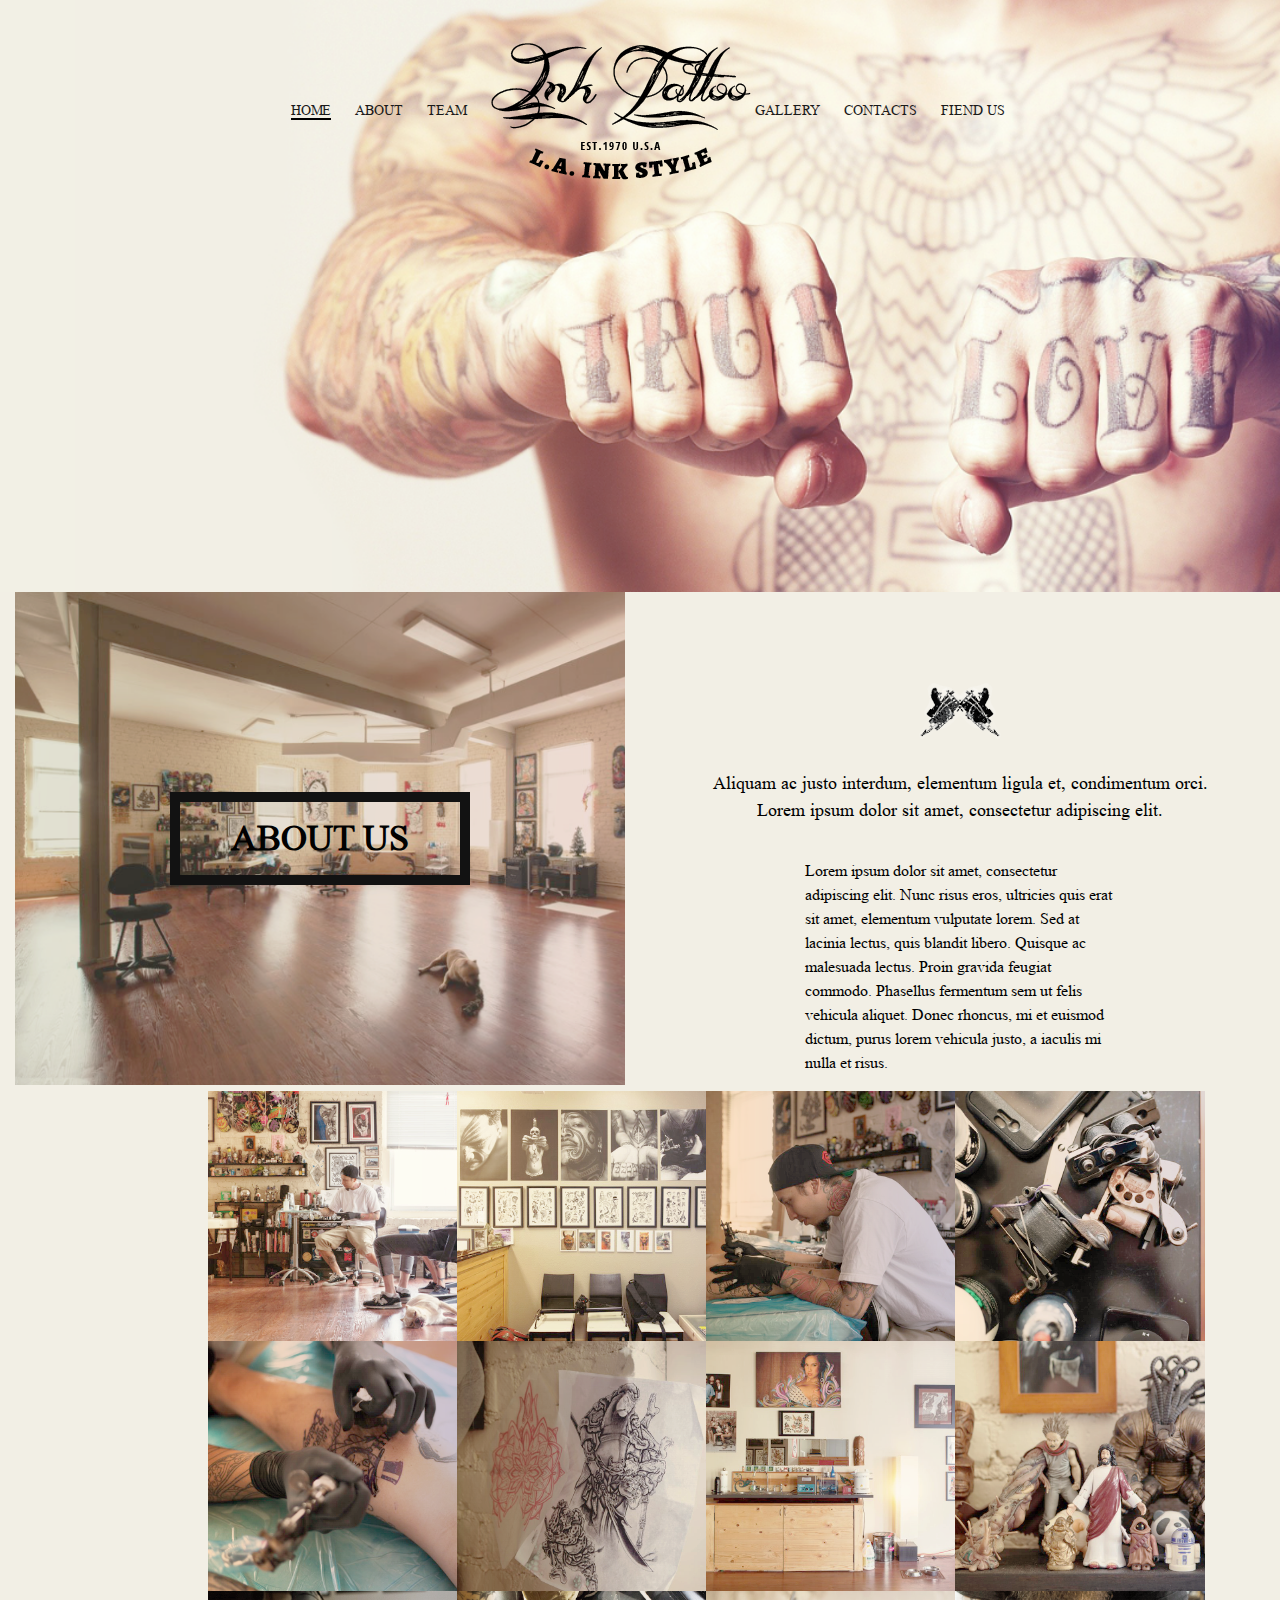
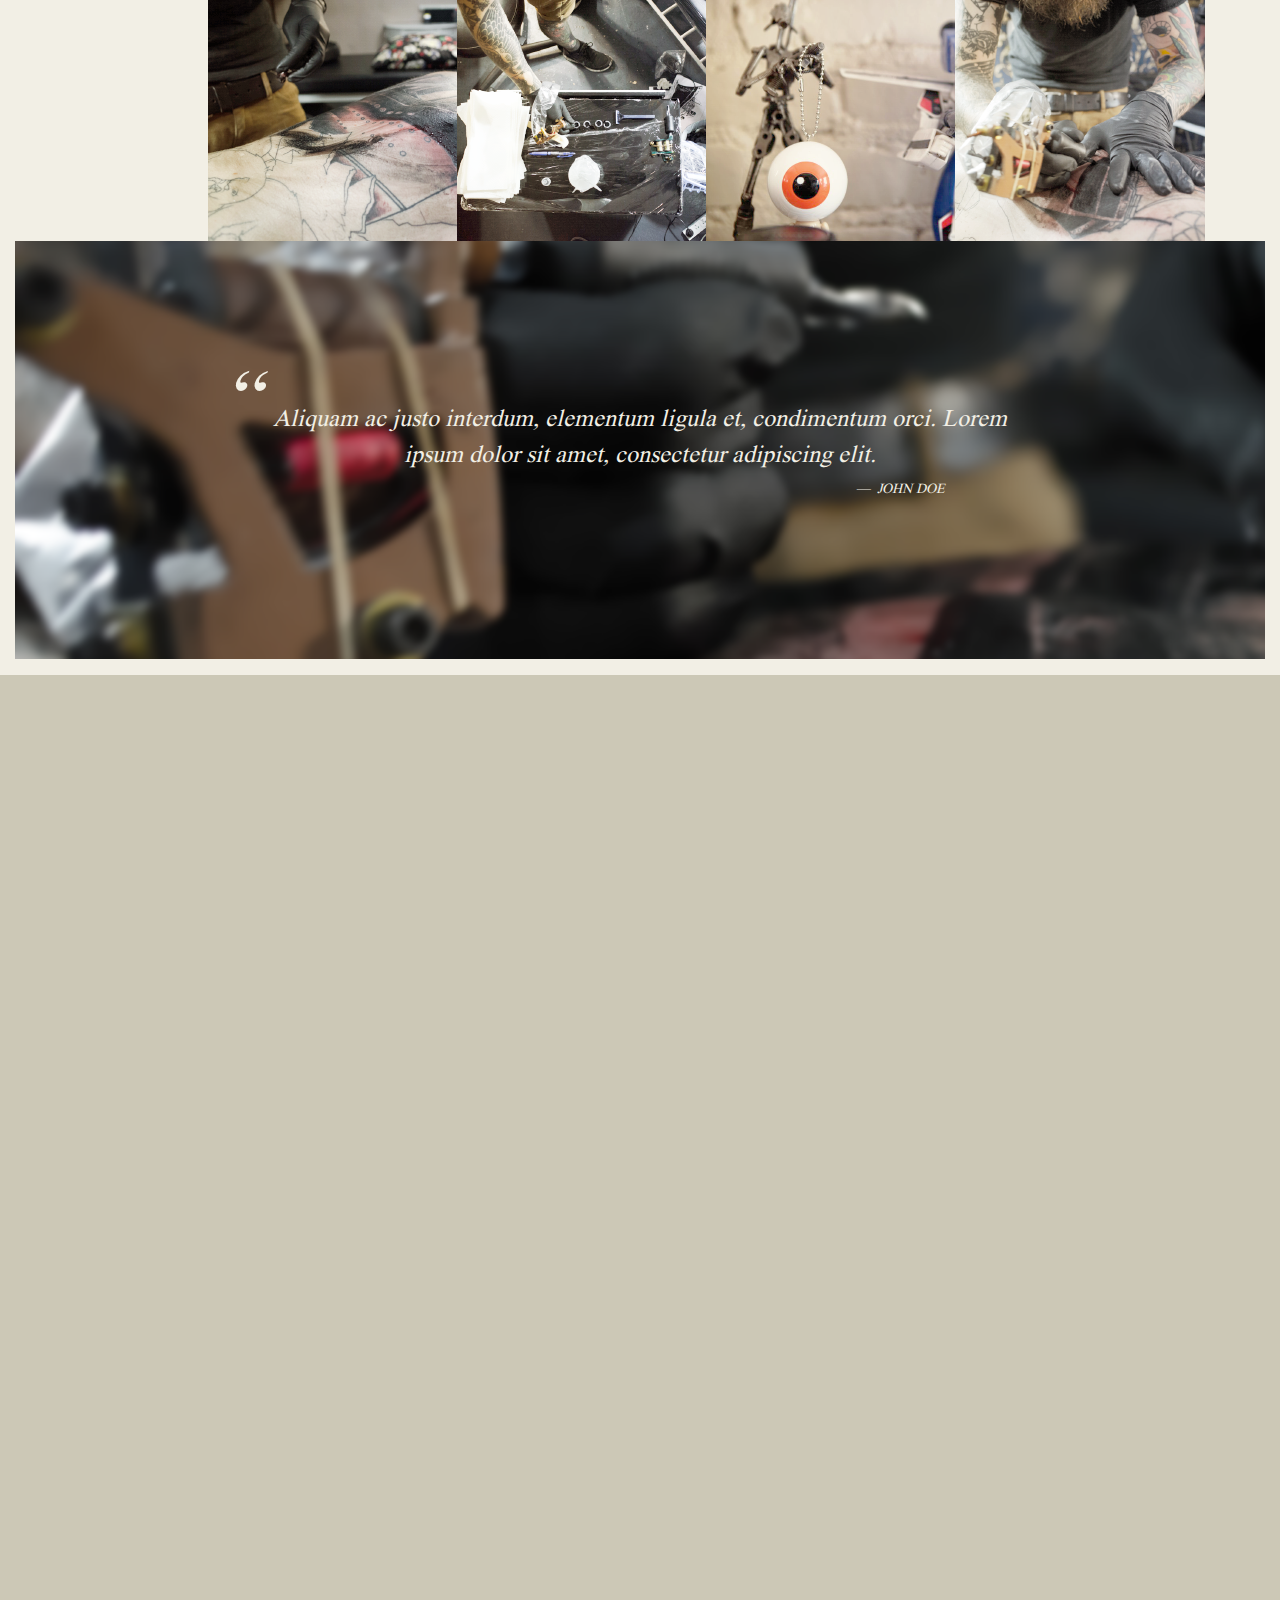
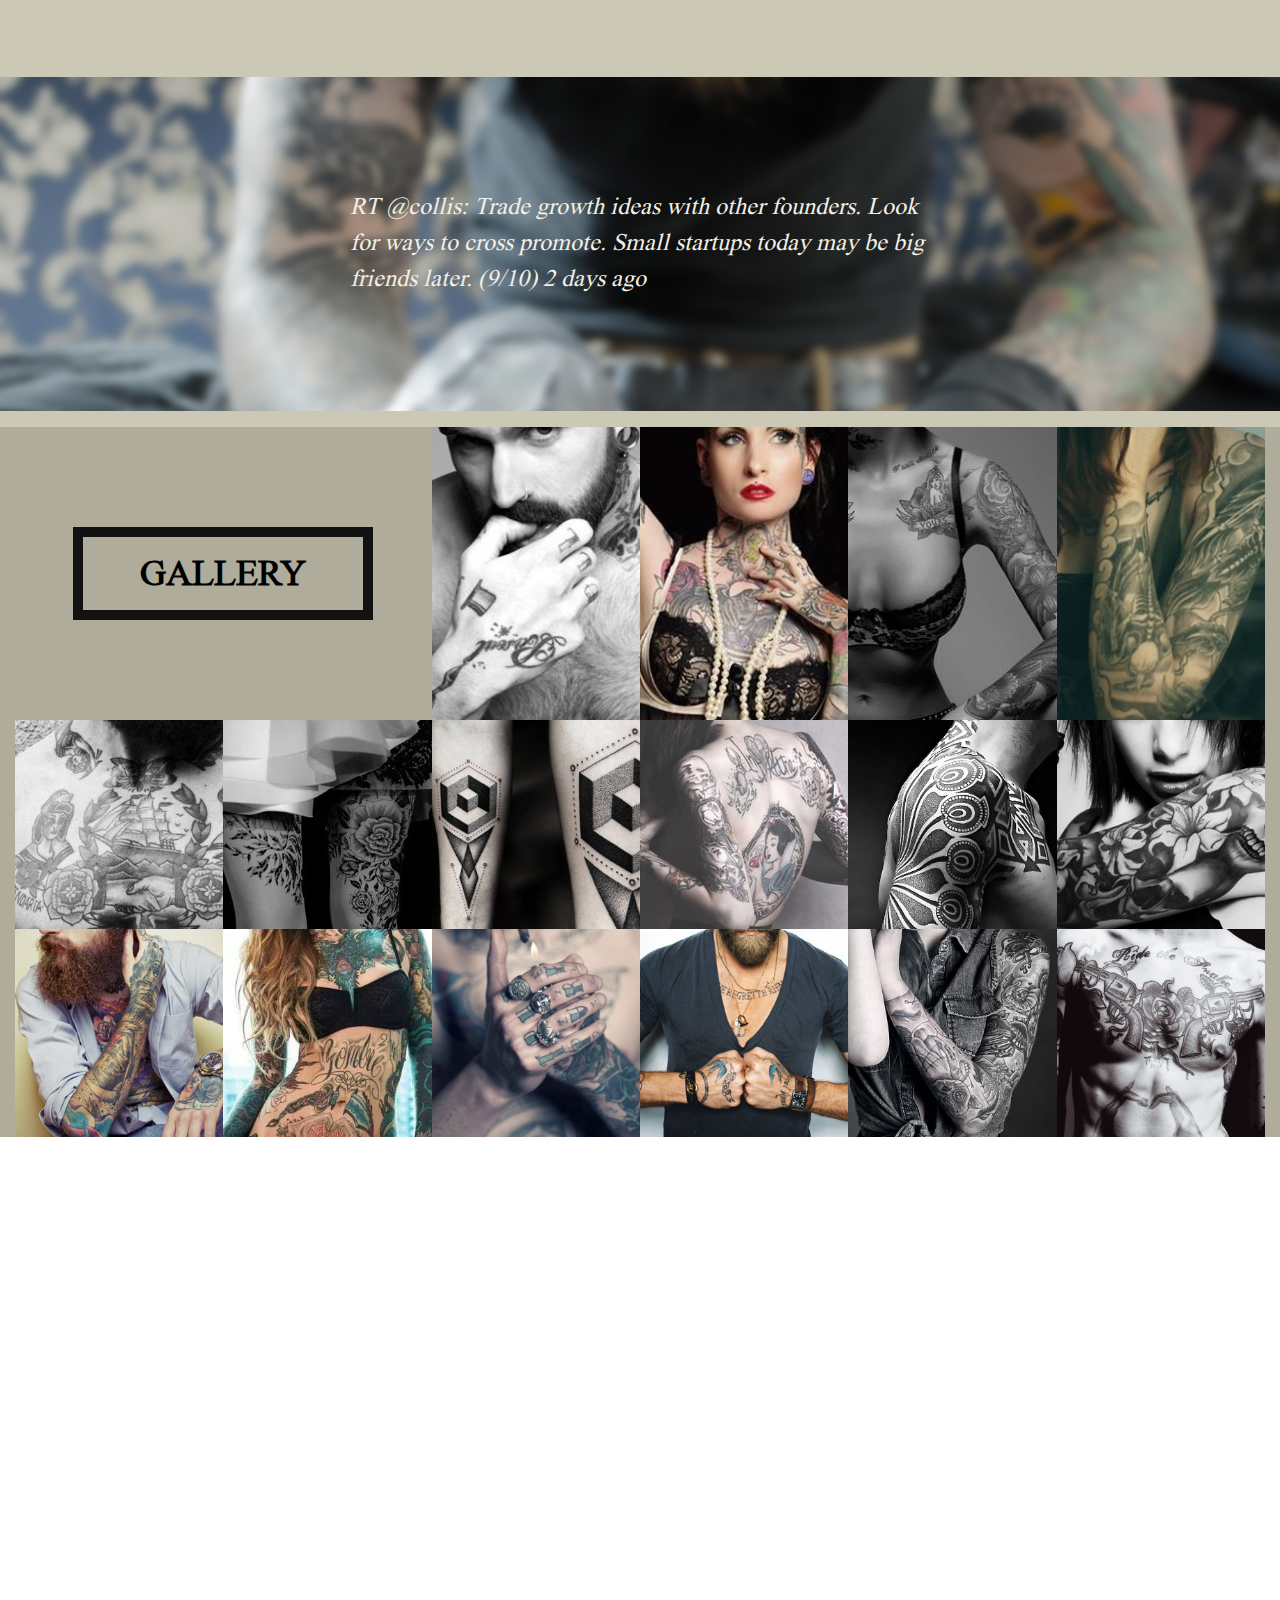
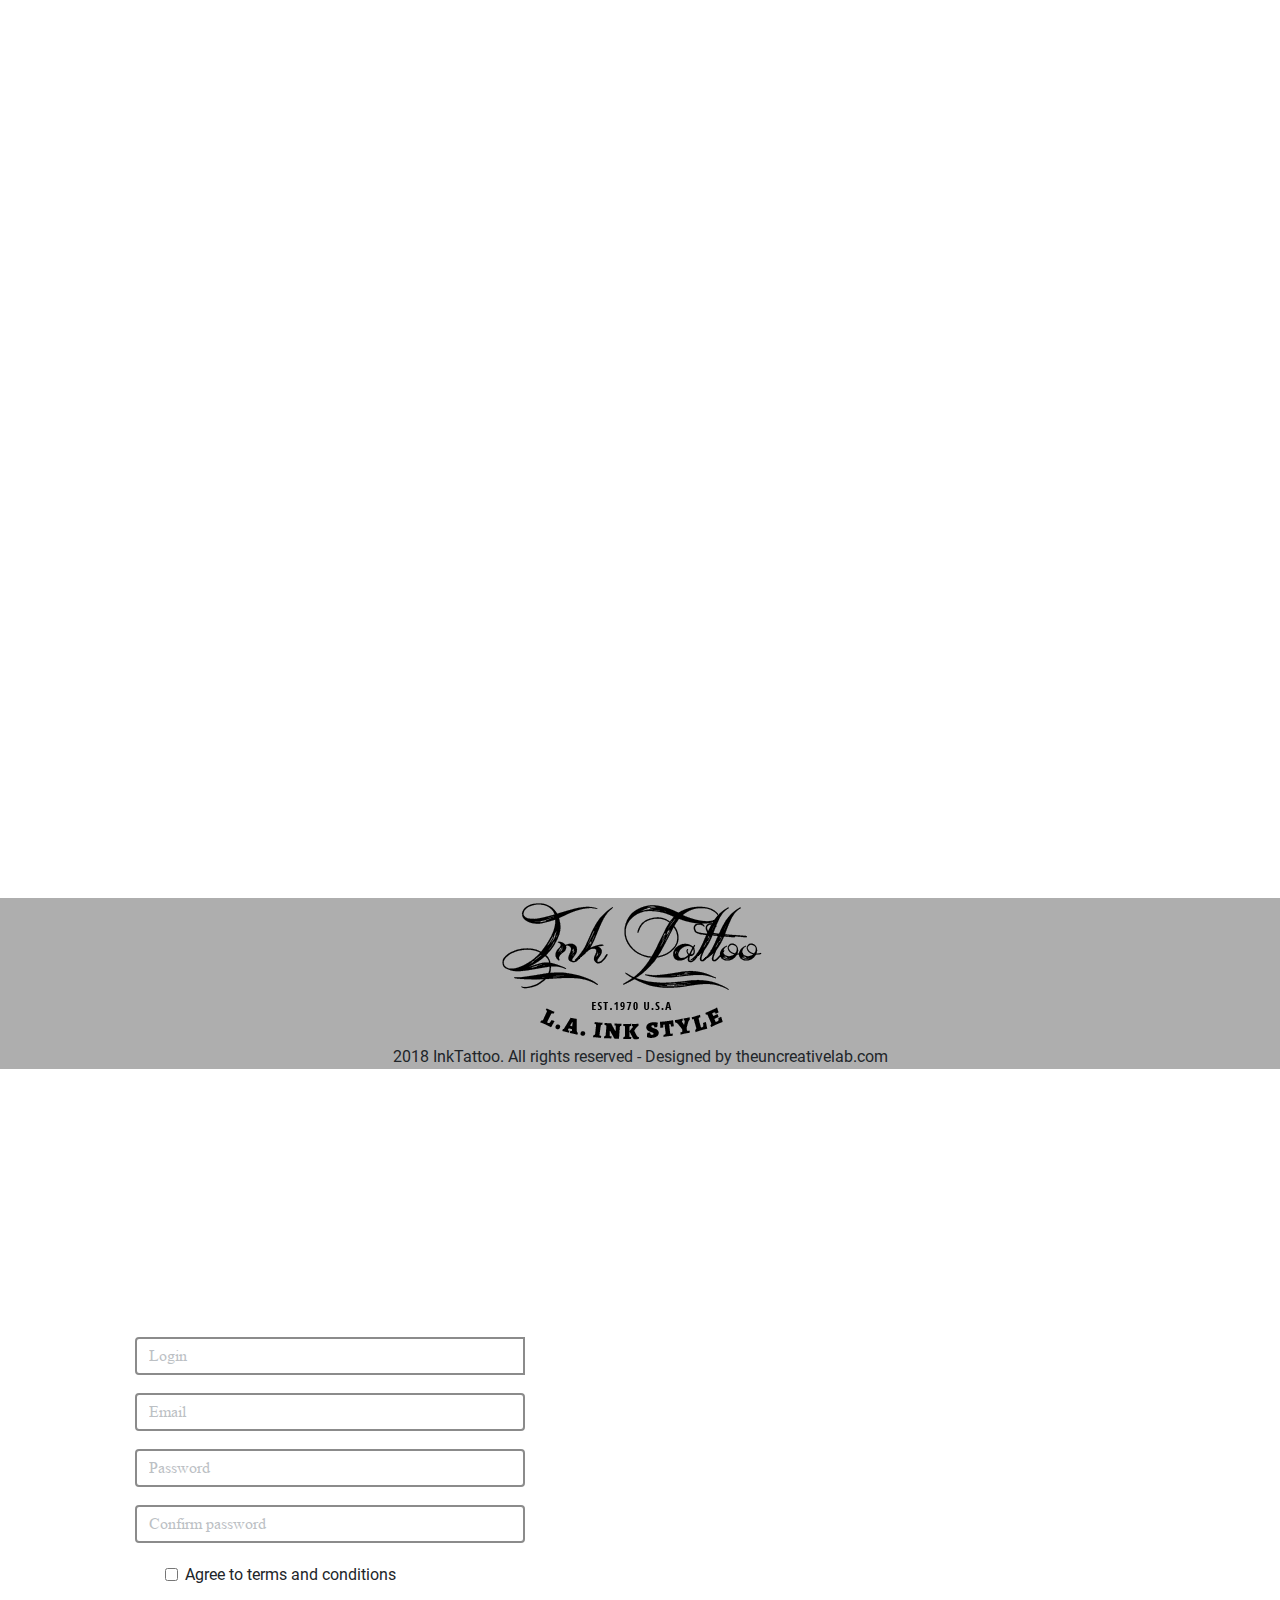
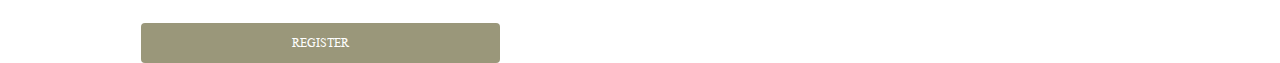
==== commit 968497c7: "t" ====
--- a/index.html
+++ b/index.html
@@ -19,8 +19,8 @@
    <header class="header">
       <div class="container">
          <div class="row">
-            <div class="col-md-12 offset-lg-2">
-               <nav class="navbar navbar-expand-lg ">
+            <div class="col-md-12 offset-md-2">
+               <nav class="navbar navbar-expand-md ">
                   <button class="navbar-toggler" data-target="#my-nav" data-toggle="collapse">
                      <span class="navbar-toggler-icon"><i class="fas fa-ellipsis-h"></i></span>
                   </button>
@@ -65,18 +65,18 @@
          <div class="row">
             <div class="col-md-10 offset-2 no-gutters">
                <div class="gallery-about">
-                  <img class="img-fluid" src="img/img1.png" alt="">
-                  <img class="img-fluid" src="img/img2.png" alt="">
-                  <img class="img-fluid" src="img/img3.png" alt="">
-                  <img class="img-fluid" src="img/img4.png" alt="">
-                  <img class="img-fluid" src="img/img5.png" alt="">
-                  <img class="img-fluid" src="img/img6.png" alt="">
-                  <img class="img-fluid" src="img/img7.png" alt="">
-                  <img class="img-fluid" src="img/img8.png" alt="">
-                  <img class="img-fluid" src="img/img9.png" alt="">
-                  <img class="img-fluid" src="img/img10.png" alt="">
-                  <img class="img-fluid" src="img/img11.png" alt="">
-                  <img class="img-fluid" src="img/img12.png" alt="">
+                  <img class="img-fluid" src="img/img1.jpeg" alt="">
+                  <img class="img-fluid" src="img/img2.jpeg" alt="">
+                  <img class="img-fluid" src="img/img3.jpeg" alt="">
+                  <img class="img-fluid" src="img/img4.jpeg" alt="">
+                  <img class="img-fluid" src="img/img5.jpeg" alt="">
+                  <img class="img-fluid" src="img/img6.jpeg" alt="">
+                  <img class="img-fluid" src="img/img7.jpeg" alt="">
+                  <img class="img-fluid" src="img/img8.jpeg" alt="">
+                  <img class="img-fluid" src="img/img9.jpeg" alt="">
+                  <img class="img-fluid" src="img/img10.jpeg" alt="">
+                  <img class="img-fluid" src="img/img11.jpeg" alt="">
+                  <img class="img-fluid" src="img/img12.jpeg" alt="">
                </div>
             </div>
          </div>
@@ -103,7 +103,7 @@
             </div>
             <div class="col-md-4 no-gutters">
                <div class="team2">
-                  <img class="img-fluid" src="img/img.jpeg" alt="">
+                  <img class="img-fluid" src="img/123img.jpeg" alt="">
                </div>
             </div>
             <div class="col-md-4 no-gutters text-center">
@@ -177,218 +177,218 @@
                   <h2>gallery</h2>
                </div>
             </div>
-            <div class="col-lg-2 col-sm-4">
-               <img class="img-fluid" src="img/1img.png" alt="">
-               <ul>
-                  <a href="">
-                     <li><i class="fas fa-search text-center"></i></li>
-                  </a>
-                  <a href="">
-                     <li><i class="fas fa-link"></i></li>
-                  </a>
-                  <a href="">
-                     <li><i class="fas fa-heart"></i></li>
-                  </a>
-               </ul>
-            </div>
-            <div class="col-lg-2 col-sm-4">
-               <img class="img-fluid" src="img/2img.png" alt="">
-               <ul>
-                  <a href="">
-                     <li><i class="fas fa-search text-center"></i></li>
-                  </a>
-                  <a href="">
-                     <li><i class="fas fa-link"></i></li>
-                  </a>
-                  <a href="">
-                     <li><i class="fas fa-heart"></i></li>
-                  </a>
-               </ul>
-            </div>
-            <div class="col-lg-2 col-sm-4">
-               <img class="img-fluid" src="img/3img.png" alt="">
-               <ul>
-                  <a href="">
-                     <li><i class="fas fa-search text-center"></i></li>
-                  </a>
-                  <a href="">
-                     <li><i class="fas fa-link"></i></li>
-                  </a>
-                  <a href="">
-                     <li><i class="fas fa-heart"></i></li>
-                  </a>
-               </ul>
-            </div>
-            <div class="col-lg-2 col-sm-4">
-               <img class="img-fluid" src="img/4img.png" alt="">
-               <ul>
-                  <a href="">
-                     <li><i class="fas fa-search text-center"></i></li>
-                  </a>
-                  <a href="">
-                     <li><i class="fas fa-link"></i></li>
-                  </a>
-                  <a href="">
-                     <li><i class="fas fa-heart"></i></li>
-                  </a>
-               </ul>
-            </div>
-            <div class="col-lg-2 col-sm-4">
-               <img class="img-fluid" src="img/5img.png" alt="">
-               <ul>
-                  <a href="">
-                     <li><i class="fas fa-search text-center"></i></li>
-                  </a>
-                  <a href="">
-                     <li><i class="fas fa-link"></i></li>
-                  </a>
-                  <a href="">
-                     <li><i class="fas fa-heart"></i></li>
-                  </a>
-               </ul>
-            </div>
-            <div class="col-lg-2 col-sm-4">
-               <img class="img-fluid" src="img/6img.png" alt="">
-               <ul>
-                  <a href="">
-                     <li><i class="fas fa-search text-center"></i></li>
-                  </a>
-                  <a href="">
-                     <li><i class="fas fa-link"></i></li>
-                  </a>
-                  <a href="">
-                     <li><i class="fas fa-heart"></i></li>
-                  </a>
-               </ul>
-            </div>
-            <div class="col-lg-2 col-sm-4">
-               <img class="img-fluid" src="img/7img.png" alt="">
-               <ul>
-                  <a href="">
-                     <li><i class="fas fa-search text-center"></i></li>
-                  </a>
-                  <a href="">
-                     <li><i class="fas fa-link"></i></li>
-                  </a>
-                  <a href="">
-                     <li><i class="fas fa-heart"></i></li>
-                  </a>
-               </ul>
-            </div>
-            <div class="col-lg-2 col-sm-4">
-               <img class="img-fluid" src="img/8img.png" alt="">
-               <ul>
-                  <a href="">
-                     <li><i class="fas fa-search text-center"></i></li>
-                  </a>
-                  <a href="">
-                     <li><i class="fas fa-link"></i></li>
-                  </a>
-                  <a href="">
-                     <li><i class="fas fa-heart"></i></li>
-                  </a>
-               </ul>
-            </div>
-            <div class="col-lg-2 col-sm-4">
-               <img class="img-fluid" src="img/9img.png" alt="">
-               <ul>
-                  <a href="">
-                     <li><i class="fas fa-search text-center"></i></li>
-                  </a>
-                  <a href="">
-                     <li><i class="fas fa-link"></i></li>
-                  </a>
-                  <a href="">
-                     <li><i class="fas fa-heart"></i></li>
-                  </a>
-               </ul>
-            </div>
-            <div class="col-lg-2 col-sm-4">
-               <img class="img-fluid" src="img/10img.png" alt="">
-               <ul>
-                  <a href="">
-                     <li><i class="fas fa-search text-center"></i></li>
-                  </a>
-                  <a href="">
-                     <li><i class="fas fa-link"></i></li>
-                  </a>
-                  <a href="">
-                     <li><i class="fas fa-heart"></i></li>
-                  </a>
-               </ul>
-            </div>
-            <div class="col-lg-2 col-sm-4">
-               <img class="img-fluid" src="img/11img.png" alt="">
-               <ul>
-                  <a href="">
-                     <li><i class="fas fa-search text-center"></i></li>
-                  </a>
-                  <a href="">
-                     <li><i class="fas fa-link"></i></li>
-                  </a>
-                  <a href="">
-                     <li><i class="fas fa-heart"></i></li>
-                  </a>
-               </ul>
-            </div>
-            <div class="col-lg-2 col-sm-4">
-               <img class="img-fluid" src="img/12img.png" alt="">
-               <ul>
-                  <a href="">
-                     <li><i class="fas fa-search text-center"></i></li>
-                  </a>
-                  <a href="">
-                     <li><i class="fas fa-link"></i></li>
-                  </a>
-                  <a href="">
-                     <li><i class="fas fa-heart"></i></li>
-                  </a>
-               </ul>
-            </div>
-            <div class="col-lg-2 col-sm-4">
-               <img class="img-fluid" src="img/13img.png" alt="">
-               <ul>
-                  <a href="">
-                     <li><i class="fas fa-search text-center"></i></li>
-                  </a>
-                  <a href="">
-                     <li><i class="fas fa-link"></i></li>
-                  </a>
-                  <a href="">
-                     <li><i class="fas fa-heart"></i></li>
-                  </a>
-               </ul>
-            </div>
-            <div class="col-lg-2 col-sm-4">
-               <img class="img-fluid" src="img/14img.png" alt="">
-               <ul>
-                  <a href="">
-                     <li><i class="fas fa-search text-center"></i></li>
-                  </a>
-                  <a href="">
-                     <li><i class="fas fa-link"></i></li>
-                  </a>
-                  <a href="">
-                     <li><i class="fas fa-heart"></i></li>
-                  </a>
-               </ul>
-            </div>
-            <div class="col-lg-2 col-sm-4">
-               <img class="img-fluid" src="img/15img.png" alt="">
-               <ul>
-                  <a href="">
-                     <li><i class="fas fa-search text-center"></i></li>
-                  </a>
-                  <a href="">
-                     <li><i class="fas fa-link"></i></li>
-                  </a>
-                  <a href="">
-                     <li><i class="fas fa-heart"></i></li>
-                  </a>
-               </ul>
-            </div>
-            <div class="col-lg-2 col-sm-4">
-               <img class="img-fluid" src="img/16img.png" alt="">
+            <div class="col-md-2 col-sm-4">
+               <img class="img-fluid" src="img/1img.jpeg" alt="">
+               <ul>
+                  <a href="">
+                     <li><i class="fas fa-search text-center"></i></li>
+                  </a>
+                  <a href="">
+                     <li><i class="fas fa-link"></i></li>
+                  </a>
+                  <a href="">
+                     <li><i class="fas fa-heart"></i></li>
+                  </a>
+               </ul>
+            </div>
+            <div class="col-md-2 col-sm-4">
+               <img class="img-fluid" src="img/2img.jpeg" alt="">
+               <ul>
+                  <a href="">
+                     <li><i class="fas fa-search text-center"></i></li>
+                  </a>
+                  <a href="">
+                     <li><i class="fas fa-link"></i></li>
+                  </a>
+                  <a href="">
+                     <li><i class="fas fa-heart"></i></li>
+                  </a>
+               </ul>
+            </div>
+            <div class="col-md-2 col-sm-4">
+               <img class="img-fluid" src="img/3img.jpeg" alt="">
+               <ul>
+                  <a href="">
+                     <li><i class="fas fa-search text-center"></i></li>
+                  </a>
+                  <a href="">
+                     <li><i class="fas fa-link"></i></li>
+                  </a>
+                  <a href="">
+                     <li><i class="fas fa-heart"></i></li>
+                  </a>
+               </ul>
+            </div>
+            <div class="col-md-2 col-sm-4">
+               <img class="img-fluid" src="img/4img.jpeg" alt="">
+               <ul>
+                  <a href="">
+                     <li><i class="fas fa-search text-center"></i></li>
+                  </a>
+                  <a href="">
+                     <li><i class="fas fa-link"></i></li>
+                  </a>
+                  <a href="">
+                     <li><i class="fas fa-heart"></i></li>
+                  </a>
+               </ul>
+            </div>
+            <div class="col-md-2 col-sm-4">
+               <img class="img-fluid" src="img/5img.jpeg" alt="">
+               <ul>
+                  <a href="">
+                     <li><i class="fas fa-search text-center"></i></li>
+                  </a>
+                  <a href="">
+                     <li><i class="fas fa-link"></i></li>
+                  </a>
+                  <a href="">
+                     <li><i class="fas fa-heart"></i></li>
+                  </a>
+               </ul>
+            </div>
+            <div class="col-md-2 col-sm-4">
+               <img class="img-fluid" src="img/6img.jpeg" alt="">
+               <ul>
+                  <a href="">
+                     <li><i class="fas fa-search text-center"></i></li>
+                  </a>
+                  <a href="">
+                     <li><i class="fas fa-link"></i></li>
+                  </a>
+                  <a href="">
+                     <li><i class="fas fa-heart"></i></li>
+                  </a>
+               </ul>
+            </div>
+            <div class="col-md-2 col-sm-4">
+               <img class="img-fluid" src="img/7img.jpeg" alt="">
+               <ul>
+                  <a href="">
+                     <li><i class="fas fa-search text-center"></i></li>
+                  </a>
+                  <a href="">
+                     <li><i class="fas fa-link"></i></li>
+                  </a>
+                  <a href="">
+                     <li><i class="fas fa-heart"></i></li>
+                  </a>
+               </ul>
+            </div>
+            <div class="col-md-2 col-sm-4">
+               <img class="img-fluid" src="img/8img.jpeg" alt="">
+               <ul>
+                  <a href="">
+                     <li><i class="fas fa-search text-center"></i></li>
+                  </a>
+                  <a href="">
+                     <li><i class="fas fa-link"></i></li>
+                  </a>
+                  <a href="">
+                     <li><i class="fas fa-heart"></i></li>
+                  </a>
+               </ul>
+            </div>
+            <div class="col-md-2 col-sm-4">
+               <img class="img-fluid" src="img/9img.jpeg" alt="">
+               <ul>
+                  <a href="">
+                     <li><i class="fas fa-search text-center"></i></li>
+                  </a>
+                  <a href="">
+                     <li><i class="fas fa-link"></i></li>
+                  </a>
+                  <a href="">
+                     <li><i class="fas fa-heart"></i></li>
+                  </a>
+               </ul>
+            </div>
+            <div class="col-md-2 col-sm-4">
+               <img class="img-fluid" src="img/10img.jpeg" alt="">
+               <ul>
+                  <a href="">
+                     <li><i class="fas fa-search text-center"></i></li>
+                  </a>
+                  <a href="">
+                     <li><i class="fas fa-link"></i></li>
+                  </a>
+                  <a href="">
+                     <li><i class="fas fa-heart"></i></li>
+                  </a>
+               </ul>
+            </div>
+            <div class="col-md-2 col-sm-4">
+               <img class="img-fluid" src="img/11img.jpeg" alt="">
+               <ul>
+                  <a href="">
+                     <li><i class="fas fa-search text-center"></i></li>
+                  </a>
+                  <a href="">
+                     <li><i class="fas fa-link"></i></li>
+                  </a>
+                  <a href="">
+                     <li><i class="fas fa-heart"></i></li>
+                  </a>
+               </ul>
+            </div>
+            <div class="col-md-2 col-sm-4">
+               <img class="img-fluid" src="img/12img.jpeg" alt="">
+               <ul>
+                  <a href="">
+                     <li><i class="fas fa-search text-center"></i></li>
+                  </a>
+                  <a href="">
+                     <li><i class="fas fa-link"></i></li>
+                  </a>
+                  <a href="">
+                     <li><i class="fas fa-heart"></i></li>
+                  </a>
+               </ul>
+            </div>
+            <div class="col-md-2 col-sm-4">
+               <img class="img-fluid" src="img/13img.jpeg" alt="">
+               <ul>
+                  <a href="">
+                     <li><i class="fas fa-search text-center"></i></li>
+                  </a>
+                  <a href="">
+                     <li><i class="fas fa-link"></i></li>
+                  </a>
+                  <a href="">
+                     <li><i class="fas fa-heart"></i></li>
+                  </a>
+               </ul>
+            </div>
+            <div class="col-md-2 col-sm-4">
+               <img class="img-fluid" src="img/14img.jpeg" alt="">
+               <ul>
+                  <a href="">
+                     <li><i class="fas fa-search text-center"></i></li>
+                  </a>
+                  <a href="">
+                     <li><i class="fas fa-link"></i></li>
+                  </a>
+                  <a href="">
+                     <li><i class="fas fa-heart"></i></li>
+                  </a>
+               </ul>
+            </div>
+            <div class="col-md-2 col-sm-4">
+               <img class="img-fluid" src="img/15img.jpeg" alt="">
+               <ul>
+                  <a href="">
+                     <li><i class="fas fa-search text-center"></i></li>
+                  </a>
+                  <a href="">
+                     <li><i class="fas fa-link"></i></li>
+                  </a>
+                  <a href="">
+                     <li><i class="fas fa-heart"></i></li>
+                  </a>
+               </ul>
+            </div>
+            <div class="col-md-2 col-sm-4">
+               <img class="img-fluid" src="img/16img.jpeg" alt="">
                <ul>
                   <a href="">
                      <li><i class="fas fa-search text-center"></i></li>
@@ -405,18 +405,37 @@
       </div>
    </section>
    <section class="contact wow fadeInLeft" id="contact">
-      <div class="container">
-         <div class="row">
-            <div class="col-md-6">
-               <div class="contacts text-center">
-                  <h2>Contact Us</h2>
-                  <p>Aliquam ac justo interdum, elementum ligula et, condimentum orci. Lorem ipsum dolor sit amet, consectetur adipiscing elit.</p>
-                     <ul> <strong>INFO:</strong>
-                        <li>Phone : + 123-456-789-456</li>
-                        <li>Fax: + 123-456-789-456</li>
-                        <li>Email : info@inktattoo.net</li>
-                        <li>Adress : 1234 Street Road, City Name</li>
-                     </ul>
+         <div class='container'>
+               <div class='row'>
+                    <div class='col-md-6'>
+                        <div class="contacts text-center">
+                              <h2>Contact Us</h2>
+                              <p>Aliquam ac justo interdum, elementum ligula et, condimentum orci. Lorem ipsum dolor sit amet, consectetur adipiscing elit.</p>
+                                   <div class='row'>
+                                         <div class='col-md-6'>
+                                             <ul> <strong>INFO:</strong>
+                                                <li>Phone : + 123-456-789-456</li>
+                                                <li>Fax: + 123-456-789-456</li>
+                                                <li>Email : info@inktattoo.net</li>
+                                                <li>Adress : 1234 Street Road, City Name</li>
+                                             </ul>
+                                         </div>
+                                          <div class='col-md-6'>
+                                                <ul> <strong>INFO:</strong>
+                                                   <li>Phone : + 123-456-789-456</li>
+                                                   <li>Fax: + 123-456-789-456</li>
+                                                   <li>Email : info@inktattoo.net</li>
+                                                   <li>Adress : 1234 Street Road, City Name</li>
+                                                </ul>
+                                          </div>
+                                   </div>
+                             
+                     </div>
+            
+               </div>
+            </div>
+         
+
                      <span><i class="fab fa-facebook-f"></i></span>
                      <span><i class="fab fa-twitter"></i></span>
                      <span><i class="fab fa-tumblr"></i> </span>
@@ -521,4 +540,88 @@
       </script>
 </body>
 
-</html>+</html>
+
+
+
+
+
+
+
+
+
+
+
+
+
+<div class="col-md-6 text-center">
+      <div class="register">
+      <form class="needs-validation" novalidate>
+         <div class="form-row">
+            <div class="col-md-8 offset-2">
+               <label for="validationCustomUsername"></label>
+               <div class="input-group">
+                  <input type="text" class="form-control" id="validationCustomUsername" placeholder="Login"
+                     aria-describedby="inputGroupPrepend" required>
+                  <div class="invalid-feedback">
+                     Please choose a login.
+                  </div>
+               </div>
+            </div>
+            <div class="col-md-8 offset-2">
+               <label for="validationCustom03"></label>
+               <input type="email" class="form-control" id="validationCustom03" placeholder="Email" required>
+               <div class="invalid-feedback">
+                  Please provide a valid email.
+               </div>
+            </div>
+            <div class="col-md-8 offset-2">
+               <label for="validationCustom04"></label>
+               <input type="password" class="form-control"  placeholder="Password" required>
+               <div class="invalid-feedback">
+                  Please provide a valid password.
+               </div>
+            </div>
+            <div class="col-md-8 offset-2">
+                  <label for="validationCustom04"></label>
+                  <input type="password" class="form-control"  placeholder="Confirm password" required>
+                  <div class="invalid-feedback">
+                  Please confirm the password.
+               </div>
+            </div>
+         </div>
+         <div class="form-group">
+            <div class="form-check">
+               <input class="form-check-input" type="checkbox" value="" id="invalidCheck" required>
+               <label class="form-check-label" for="invalidCheck">
+                  Agree to terms and conditions
+               </label>
+               <div class="invalid-feedback">
+                  You must agree before submitting.
+               </div>
+            </div>
+         </div>
+         <button class="btn" type="submit">Register</button>
+      </form>
+      <script>
+         // Example starter JavaScript for disabling form submissions if there are invalid fields
+         (function () {
+            'use strict';
+            window.addEventListener('load', function () {
+               // Fetch all the forms we want to apply custom Bootstrap validation styles to
+               var forms = document.getElementsByClassName('needs-validation');
+               // Loop over them and prevent submission
+               var validation = Array.prototype.filter.call(forms, function (form) {
+                  form.addEventListener('submit', function (event) {
+                     if (form.checkValidity() === false) {
+                        event.preventDefault();
+                        event.stopPropagation();
+                     }
+                     form.classList.add('was-validated');
+                  }, false);
+               });
+            }, false);
+         })();
+      </script>
+   </div>
+</div>